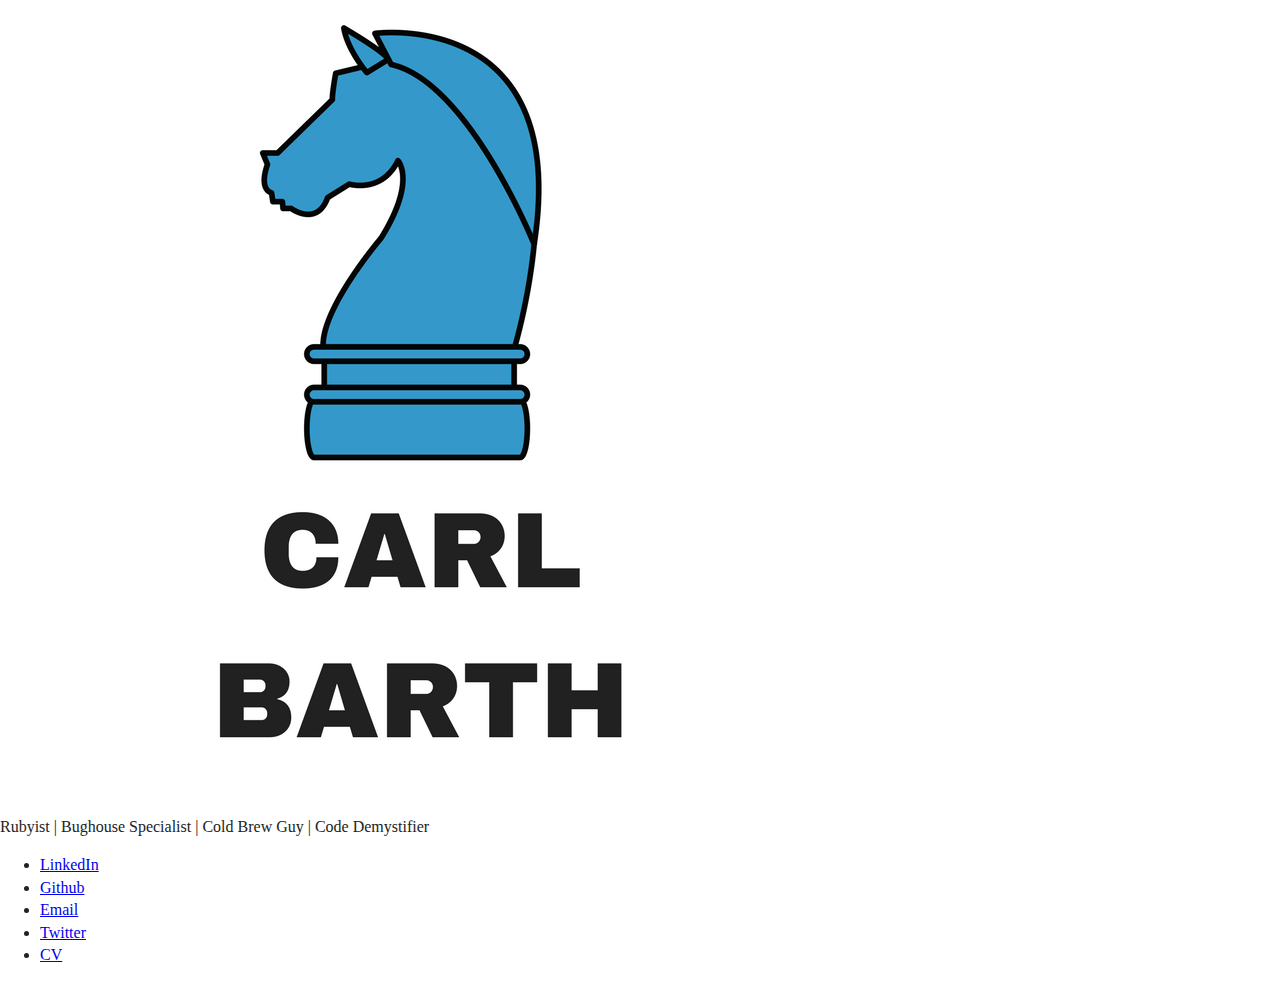
==== index.html @ 9c580a1c "added custom favicon" ====
<!doctype html>
<html class="no-js" lang="">
    <head>
        <meta charset="utf-8">
        <meta http-equiv="x-ua-compatible" content="ie=edge">
        <title>I'm Carl Barth</title>
        <meta name="description" content="">
        <meta name="viewport" content="width=device-width, initial-scale=1, shrink-to-fit=no">

        <link rel="manifest" href="site.webmanifest">
        <link rel="apple-touch-icon" href="img/chess_favicon.png">
        <!-- Place favicon.ico in the root directory -->

        <link rel="stylesheet" href="css/normalize.css">
        <link rel="stylesheet" href="css/main.css">
        <link rel="stylesheet" href="css/styles.css">
		<!-- Boostrap CSS CDN -->
		<link rel="stylesheet" href="https://maxcdn.bootstrapcdn.com/bootstrap/4.0.0-beta/css/bootstrap.min.css" integrity="sha384-/Y6pD6FV/Vv2HJnA6t+vslU6fwYXjCFtcEpHbNJ0lyAFsXTsjBbfaDjzALeQsN6M" crossorigin="anonymous">
    </head>
    <body>
        <!--[if lte IE 9]>
            <p class="browserupgrade">You are using an <strong>outdated</strong> browser. Please <a href="https://browsehappy.com/">upgrade your browser</a> to improve your experience and security.</p>
        <![endif]-->

        <!-- Add your site or application content here -->
		<div class="container-fluid">
		  <!-- Content here -->
		  <div class="row">
		      <div class="col"></div>
		      <div class="col-3">
				  <div class="card text-center">
				    <img class="card-img-top" src="img/carlb_chess_logo.png" alt="Carl Barth's Logo" />
				    <div class="card-body">
				      <p class="card-text">
						  Rubyist | Bughouse Specialist | Cold Brew Guy | Code Demystifier
					  </p>
				    </div>
				    <ul class="list-group list-group-flush">
				      <li class="list-group-item">
						  <a href="https://www.linkedin.com/in/carl-barth-581a70b/">LinkedIn</a>
					  </li>
				      <li class="list-group-item">
						  <a href="https://github.com/cbar09">Github</a>
					  </li>
				      <li class="list-group-item">
						  <a href="#" data-toggle="popover" tabindex="0" data-trigger="focus" data-placement="top" data-container="body" title="No Spam Here" data-content="carl DOT barth AT gmail DOT com">Email</a>
					  </li>
					  <li class="list-group-item">
						  <a href="https://twitter.com/imcarlbarth">Twitter</a>
					  </li>
					  <li class="list-group-item"><a href="cv">CV</a></li>
				    </ul>
				  </div>
		      </div>
		      <div class="col"></div>
		    </div>
		</div>
		
		
		
		
		
		
		<!-- H5B Javascript -->
        <script src="js/vendor/modernizr-3.5.0.min.js"></script>
        <script src="https://code.jquery.com/jquery-3.2.1.min.js" integrity="sha256-hwg4gsxgFZhOsEEamdOYGBf13FyQuiTwlAQgxVSNgt4=" crossorigin="anonymous"></script>
        <script>window.jQuery || document.write('<script src="js/vendor/jquery-3.2.1.min.js"><\/script>')</script>
        <script src="js/plugins.js"></script>
        <script src="js/main.js"></script>
		<!-- Bootstrap Javascript -->
		<script src="https://code.jquery.com/jquery-3.2.1.slim.min.js" 			integrity="sha384-KJ3o2DKtIkvYIK3UENzmM7KCkRr/rE9/Qpg6aAZGJwFDMVNA/GpGFF93hXpG5KkN" crossorigin="anonymous"></script>
		<script src="https://cdnjs.cloudflare.com/ajax/libs/popper.js/1.11.0/umd/popper.min.js" 			integrity="sha384-b/U6ypiBEHpOf/4+1nzFpr53nxSS+GLCkfwBdFNTxtclqqenISfwAzpKaMNFNmj4" crossorigin="anonymous"></script>
		<script src="https://maxcdn.bootstrapcdn.com/bootstrap/4.0.0-beta/js/bootstrap.min.js" 			integrity="sha384-h0AbiXch4ZDo7tp9hKZ4TsHbi047NrKGLO3SEJAg45jXxnGIfYzk4Si90RDIqNm1" crossorigin="anonymous"></script>

        <!-- Google Analytics: change UA-XXXXX-Y to be your site's ID. -->
        <script>
            window.ga=function(){ga.q.push(arguments)};ga.q=[];ga.l=+new Date;
            ga('create','UA-XXXXX-Y','auto');ga('send','pageview')
        </script>
        <script src="https://www.google-analytics.com/analytics.js" async defer></script>
    </body>
</html>
---- css/main.css ----
/*! HTML5 Boilerplate v6.0.1 | MIT License | https://html5boilerplate.com/ */

/*
 * What follows is the result of much research on cross-browser styling.
 * Credit left inline and big thanks to Nicolas Gallagher, Jonathan Neal,
 * Kroc Camen, and the H5BP dev community and team.
 */

/* ==========================================================================
   Base styles: opinionated defaults
   ========================================================================== */

html {
    color: #222;
    font-size: 1em;
    line-height: 1.4;
}

/*
 * Remove text-shadow in selection highlight:
 * https://twitter.com/miketaylr/status/12228805301
 *
 * Vendor-prefixed and regular ::selection selectors cannot be combined:
 * https://stackoverflow.com/a/16982510/7133471
 *
 * Customize the background color to match your design.
 */

::-moz-selection {
    background: #b3d4fc;
    text-shadow: none;
}

::selection {
    background: #b3d4fc;
    text-shadow: none;
}

/*
 * A better looking default horizontal rule
 */

hr {
    display: block;
    height: 1px;
    border: 0;
    border-top: 1px solid #ccc;
    margin: 1em 0;
    padding: 0;
}

/*
 * Remove the gap between audio, canvas, iframes,
 * images, videos and the bottom of their containers:
 * https://github.com/h5bp/html5-boilerplate/issues/440
 */

audio,
canvas,
iframe,
img,
svg,
video {
    vertical-align: middle;
}

/*
 * Remove default fieldset styles.
 */

fieldset {
    border: 0;
    margin: 0;
    padding: 0;
}

/*
 * Allow only vertical resizing of textareas.
 */

textarea {
    resize: vertical;
}

/* ==========================================================================
   Browser Upgrade Prompt
   ========================================================================== */

.browserupgrade {
    margin: 0.2em 0;
    background: #ccc;
    color: #000;
    padding: 0.2em 0;
}

/* ==========================================================================
   Author's custom styles
   ========================================================================== */

















/* ==========================================================================
   Helper classes
   ========================================================================== */

/*
 * Hide visually and from screen readers
 */

.hidden {
    display: none !important;
}

/*
 * Hide only visually, but have it available for screen readers:
 * https://snook.ca/archives/html_and_css/hiding-content-for-accessibility
 *
 * 1. For long content, line feeds are not interpreted as spaces and small width
 *    causes content to wrap 1 word per line:
 *    https://medium.com/@jessebeach/beware-smushed-off-screen-accessible-text-5952a4c2cbfe
 */

.visuallyhidden {
    border: 0;
    clip: rect(0 0 0 0);
    -webkit-clip-path: inset(50%);
    clip-path: inset(50%);
    height: 1px;
    margin: -1px;
    overflow: hidden;
    padding: 0;
    position: absolute;
    width: 1px;
    white-space: nowrap; /* 1 */
}

/*
 * Extends the .visuallyhidden class to allow the element
 * to be focusable when navigated to via the keyboard:
 * https://www.drupal.org/node/897638
 */

.visuallyhidden.focusable:active,
.visuallyhidden.focusable:focus {
    clip: auto;
    -webkit-clip-path: none;
    clip-path: none;
    height: auto;
    margin: 0;
    overflow: visible;
    position: static;
    width: auto;
    white-space: inherit;
}

/*
 * Hide visually and from screen readers, but maintain layout
 */

.invisible {
    visibility: hidden;
}

/*
 * Clearfix: contain floats
 *
 * For modern browsers
 * 1. The space content is one way to avoid an Opera bug when the
 *    `contenteditable` attribute is included anywhere else in the document.
 *    Otherwise it causes space to appear at the top and bottom of elements
 *    that receive the `clearfix` class.
 * 2. The use of `table` rather than `block` is only necessary if using
 *    `:before` to contain the top-margins of child elements.
 */

.clearfix:before,
.clearfix:after {
    content: " "; /* 1 */
    display: table; /* 2 */
}

.clearfix:after {
    clear: both;
}

/* ==========================================================================
   EXAMPLE Media Queries for Responsive Design.
   These examples override the primary ('mobile first') styles.
   Modify as content requires.
   ========================================================================== */

@media only screen and (min-width: 35em) {
    /* Style adjustments for viewports that meet the condition */
}

@media print,
       (-webkit-min-device-pixel-ratio: 1.25),
       (min-resolution: 1.25dppx),
       (min-resolution: 120dpi) {
    /* Style adjustments for high resolution devices */
}

/* ==========================================================================
   Print styles.
   Inlined to avoid the additional HTTP request:
   http://www.phpied.com/delay-loading-your-print-css/
   ========================================================================== */

@media print {
    *,
    *:before,
    *:after {
        background: transparent !important;
        color: #000 !important; /* Black prints faster:
                                   http://www.sanbeiji.com/archives/953 */
        box-shadow: none !important;
        text-shadow: none !important;
    }

    a,
    a:visited {
        text-decoration: underline;
    }

    a[href]:after {
        content: " (" attr(href) ")";
    }

    abbr[title]:after {
        content: " (" attr(title) ")";
    }

    /*
     * Don't show links that are fragment identifiers,
     * or use the `javascript:` pseudo protocol
     */

    a[href^="#"]:after,
    a[href^="javascript:"]:after {
        content: "";
    }

    pre {
        white-space: pre-wrap !important;
    }
    pre,
    blockquote {
        border: 1px solid #999;
        page-break-inside: avoid;
    }

    /*
     * Printing Tables:
     * http://css-discuss.incutio.com/wiki/Printing_Tables
     */

    thead {
        display: table-header-group;
    }

    tr,
    img {
        page-break-inside: avoid;
    }

    p,
    h2,
    h3 {
        orphans: 3;
        widows: 3;
    }

    h2,
    h3 {
        page-break-after: avoid;
    }
}
---- css/styles.css ----
div.card, li.list-group-item {border: none;}
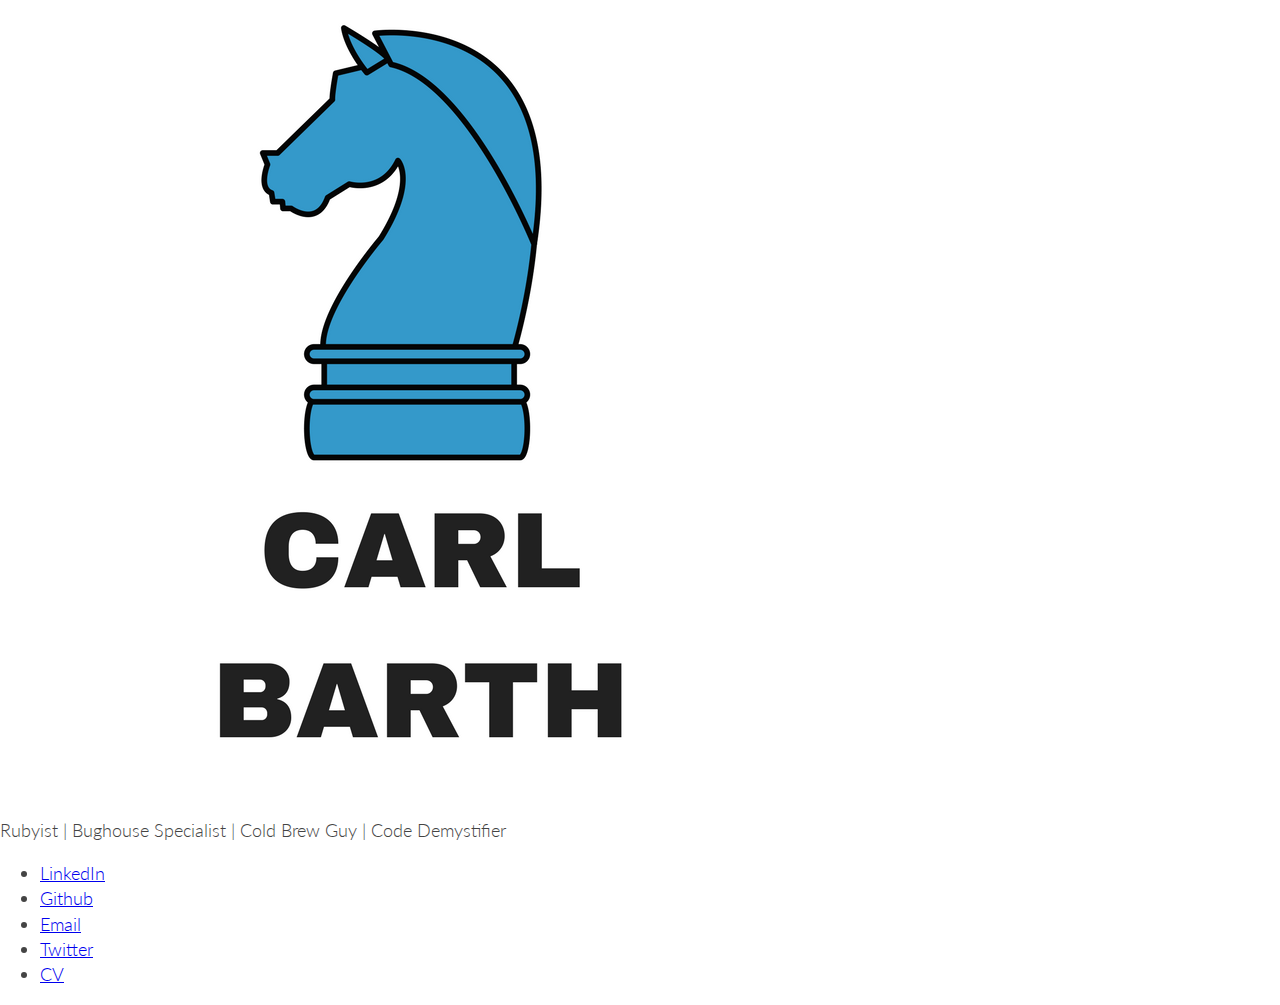
==== commit 16beeffc: "Added cv page, new fonts, and styles" ====
--- a/index.html
+++ b/index.html
@@ -10,7 +10,9 @@
         <link rel="manifest" href="site.webmanifest">
         <link rel="apple-touch-icon" href="img/chess_favicon.png">
         <!-- Place favicon.ico in the root directory -->
+		<link rel="icon" href="img/favicon.ico">
 
+		<link href="https://fonts.googleapis.com/css?family=Lato:300,300i,400" rel="stylesheet">
         <link rel="stylesheet" href="css/normalize.css">
         <link rel="stylesheet" href="css/main.css">
         <link rel="stylesheet" href="css/styles.css">
@@ -29,7 +31,9 @@
 		      <div class="col"></div>
 		      <div class="col-3">
 				  <div class="card text-center">
+					<a href="/">
 				    <img class="card-img-top" src="img/carlb_chess_logo.png" alt="Carl Barth's Logo" />
+					</a>
 				    <div class="card-body">
 				      <p class="card-text">
 						  Rubyist | Bughouse Specialist | Cold Brew Guy | Code Demystifier
--- a/css/styles.css
+++ b/css/styles.css
@@ -1 +1,7 @@
-div.card, li.list-group-item {border: none;}+div.card, li.list-group-item {border: none;}
+body {
+	color: #444 !important; 
+	font-family: 'Lato', sans-serif !important; 
+	font-size: 18px !important;
+	font-weight: 300 !important;
+}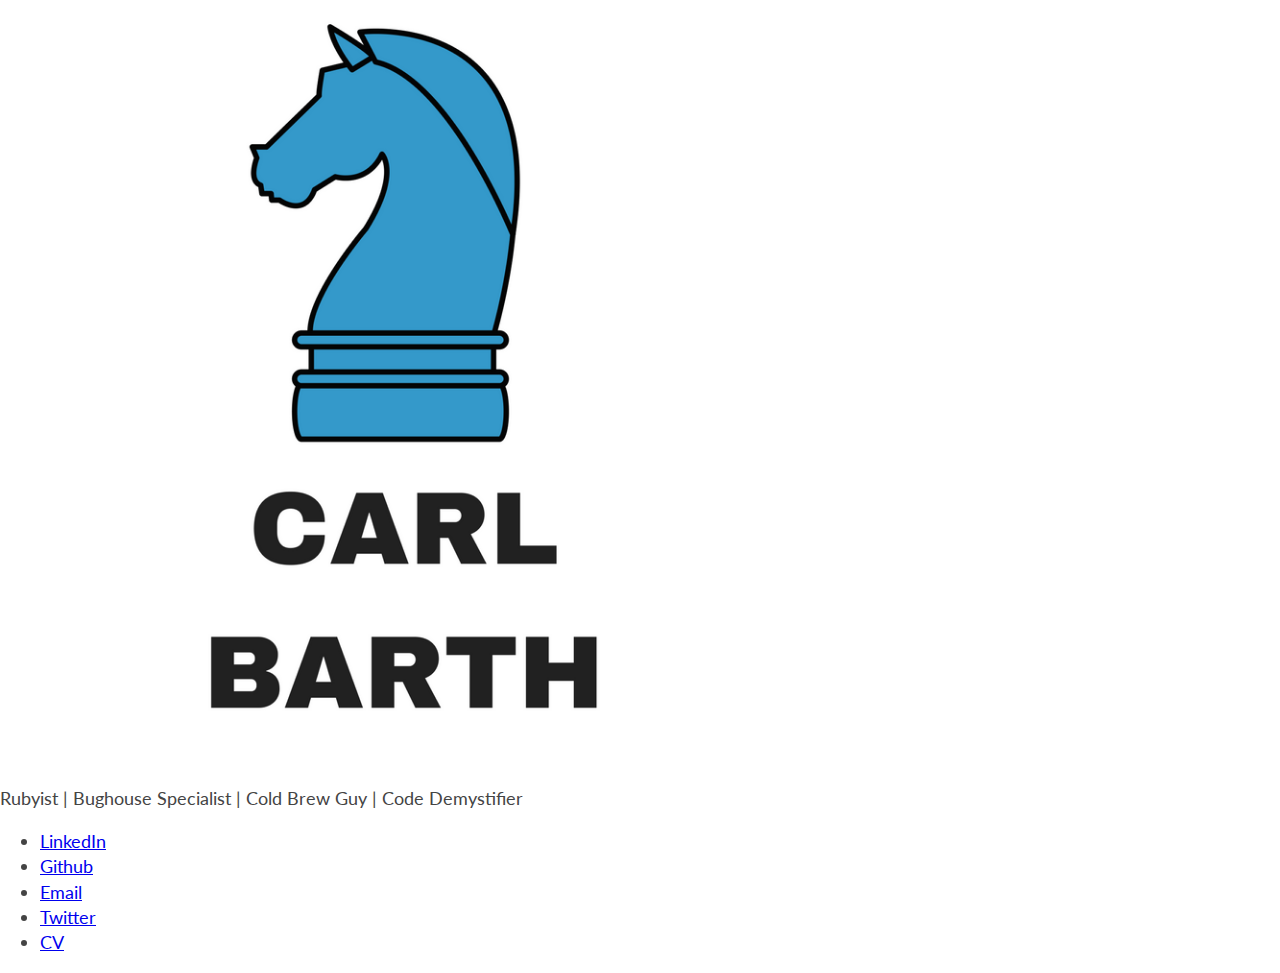
==== commit 6632b45d: "updated logo width to 60%" ====
--- a/index.html
+++ b/index.html
@@ -31,7 +31,7 @@
 		      <div class="col"></div>
 		      <div class="col-3">
 				  <div class="card text-center">
-					<a href="/">
+					<a href="/" id="logo">
 				    <img class="card-img-top" src="img/carlb_chess_logo.png" alt="Carl Barth's Logo" />
 					</a>
 				    <div class="card-body">
--- a/css/styles.css
+++ b/css/styles.css
@@ -1,7 +1,8 @@
 div.card, li.list-group-item {border: none;}
+#logo img.card-img-top {width: 60%;}
 body {
 	color: #444 !important; 
 	font-family: 'Lato', sans-serif !important; 
 	font-size: 18px !important;
-	font-weight: 300 !important;
-}+}
+h1,h2,h3,h4,h5,h6 {text-align: center; margin: 1em !important;}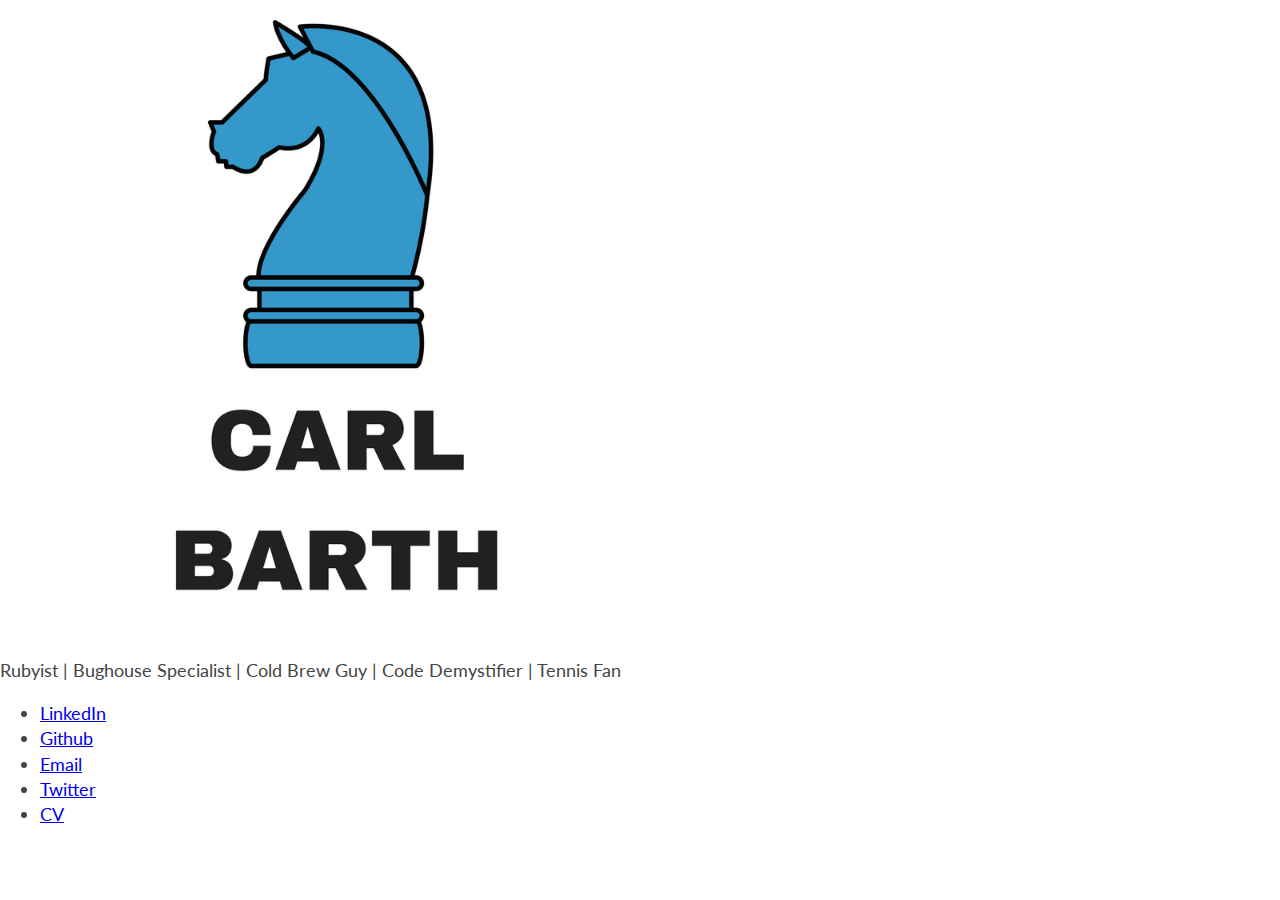
==== commit 8180eae2: "fixed logo size" ====
--- a/index.html
+++ b/index.html
@@ -25,18 +25,17 @@
         <![endif]-->
 
         <!-- Add your site or application content here -->
-		<div class="container-fluid">
+		<div class="container">
 		  <!-- Content here -->
 		  <div class="row">
-		      <div class="col"></div>
-		      <div class="col-3">
+		      <main class="col-12 col-md-9 col-xl-7 mx-auto">
 				  <div class="card text-center">
 					<a href="/" id="logo">
 				    <img class="card-img-top" src="img/carlb_chess_logo.png" alt="Carl Barth's Logo" />
 					</a>
 				    <div class="card-body">
 				      <p class="card-text">
-						  Rubyist | Bughouse Specialist | Cold Brew Guy | Code Demystifier
+						  Rubyist | Bughouse Specialist | Cold Brew Guy | Code Demystifier | Tennis Fan
 					  </p>
 				    </div>
 				    <ul class="list-group list-group-flush">
@@ -56,7 +55,6 @@
 				    </ul>
 				  </div>
 		      </div>
-		      <div class="col"></div>
 		    </div>
 		</div>
 		
--- a/css/styles.css
+++ b/css/styles.css
@@ -1,5 +1,5 @@
 div.card, li.list-group-item {border: none;}
-#logo img.card-img-top {width: 60%;}
+#logo img.card-img-top {width: 50%;}
 body {
 	color: #444 !important; 
 	font-family: 'Lato', sans-serif !important; 
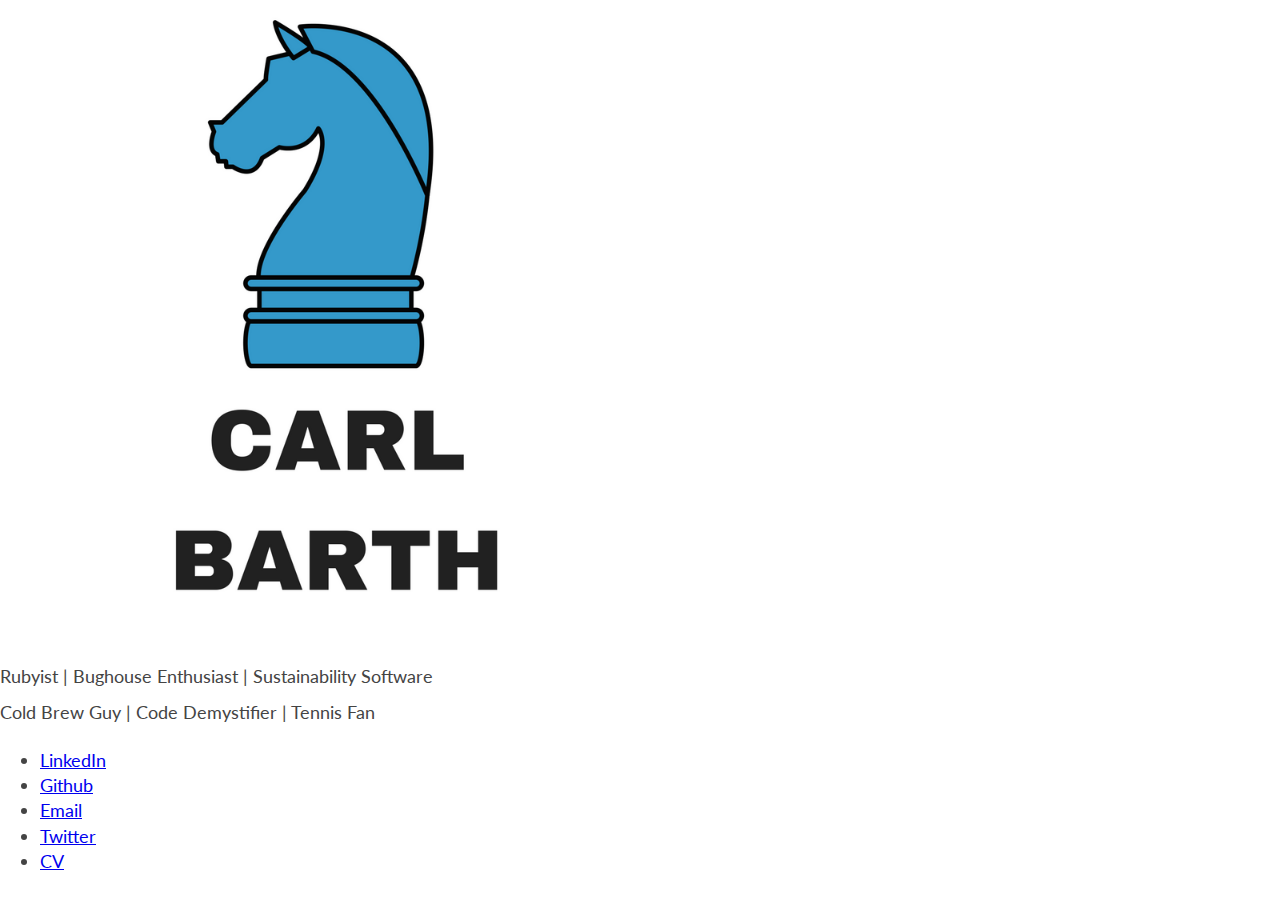
==== commit 044909d2: "updated content and header to sync with both pages" ====
--- a/index.html
+++ b/index.html
@@ -3,7 +3,7 @@
     <head>
         <meta charset="utf-8">
         <meta http-equiv="x-ua-compatible" content="ie=edge">
-        <title>I'm Carl Barth</title>
+        <title>I'm Carl Barth | Home</title>
         <meta name="description" content="">
         <meta name="viewport" content="width=device-width, initial-scale=1, shrink-to-fit=no">
 
@@ -12,7 +12,7 @@
         <!-- Place favicon.ico in the root directory -->
 		<link rel="icon" href="img/favicon.ico">
 
-		<link href="https://fonts.googleapis.com/css?family=Lato:300,300i,400" rel="stylesheet">
+		<link href="https://fonts.googleapis.com/css?family=Lato:300" rel="stylesheet">
         <link rel="stylesheet" href="css/normalize.css">
         <link rel="stylesheet" href="css/main.css">
         <link rel="stylesheet" href="css/styles.css">
@@ -28,40 +28,38 @@
 		<div class="container">
 		  <!-- Content here -->
 		  <div class="row">
-		      <main class="col-12 col-md-9 col-xl-7 mx-auto">
-				  <div class="card text-center">
-					<a href="/" id="logo">
+		      <main class="col-12 col-md-9 col-xl-7 mx-auto">	
+				  <!-- Header and CV body go here -->
+				  <div class="card text-center" id="header">
+				  <a href="/" id="logo">
 				    <img class="card-img-top" src="img/carlb_chess_logo.png" alt="Carl Barth's Logo" />
-					</a>
-				    <div class="card-body">
-				      <p class="card-text">
-						  Rubyist | Bughouse Specialist | Cold Brew Guy | Code Demystifier | Tennis Fan
-					  </p>
-				    </div>
-				    <ul class="list-group list-group-flush">
-				      <li class="list-group-item">
-						  <a href="https://www.linkedin.com/in/carl-barth-581a70b/">LinkedIn</a>
-					  </li>
-				      <li class="list-group-item">
-						  <a href="https://github.com/cbar09">Github</a>
-					  </li>
-				      <li class="list-group-item">
-						  <a href="#" data-toggle="popover" tabindex="0" data-trigger="focus" data-placement="top" data-container="body" title="No Spam Here" data-content="carl DOT barth AT gmail DOT com">Email</a>
-					  </li>
-					  <li class="list-group-item">
-						  <a href="https://twitter.com/imcarlbarth">Twitter</a>
-					  </li>
-					  <li class="list-group-item"><a href="cv">CV</a></li>
-				    </ul>
+				  </a>
+				  <div class="card-body">
+				    <p class="card-text">
+						Rubyist | Bughouse Enthusiast | Sustainability Software <br/>
+						Cold Brew Guy | Code Demystifier | Tennis Fan
+					</p>
 				  </div>
-		      </div>
+				  <ul class="list-group list-group-flush">
+				    <li class="list-group-item">
+				      <a href="https://www.linkedin.com/in/carl-barth-581a70b/">LinkedIn</a>
+					</li>
+					<li class="list-group-item">
+					  <a href="https://github.com/cbar09">Github</a>
+					</li>
+					<li class="list-group-item">
+					  <a href="#" data-toggle="popover" tabindex="0" data-trigger="focus" data-placement="top" 
+					  data-container="body" title="No Spam Here" data-content="carl DOT barth AT gmail DOT com">Email</a>
+				  		 	</li>
+				  		 	<li class="list-group-item">
+				  		 	  <a href="https://twitter.com/imcarlbarth">Twitter</a>
+				  		 	</li>
+				  		 	<li class="list-group-item"><a href="cv">CV</a></li>
+				  		   </ul>
+				  		 </div>
+			  </main>	  
 		    </div>
 		</div>
-		
-		
-		
-		
-		
 		
 		<!-- H5B Javascript -->
         <script src="js/vendor/modernizr-3.5.0.min.js"></script>
@@ -70,7 +68,6 @@
         <script src="js/plugins.js"></script>
         <script src="js/main.js"></script>
 		<!-- Bootstrap Javascript -->
-		<script src="https://code.jquery.com/jquery-3.2.1.slim.min.js" 			integrity="sha384-KJ3o2DKtIkvYIK3UENzmM7KCkRr/rE9/Qpg6aAZGJwFDMVNA/GpGFF93hXpG5KkN" crossorigin="anonymous"></script>
 		<script src="https://cdnjs.cloudflare.com/ajax/libs/popper.js/1.11.0/umd/popper.min.js" 			integrity="sha384-b/U6ypiBEHpOf/4+1nzFpr53nxSS+GLCkfwBdFNTxtclqqenISfwAzpKaMNFNmj4" crossorigin="anonymous"></script>
 		<script src="https://maxcdn.bootstrapcdn.com/bootstrap/4.0.0-beta/js/bootstrap.min.js" 			integrity="sha384-h0AbiXch4ZDo7tp9hKZ4TsHbi047NrKGLO3SEJAg45jXxnGIfYzk4Si90RDIqNm1" crossorigin="anonymous"></script>
 
--- a/css/styles.css
+++ b/css/styles.css
@@ -1,4 +1,6 @@
+html {overflow-y: scroll;}
 div.card, li.list-group-item {border: none;}
+#header .card-text {line-height: 2em;}
 #logo img.card-img-top {width: 50%;}
 body {
 	color: #444 !important; 
